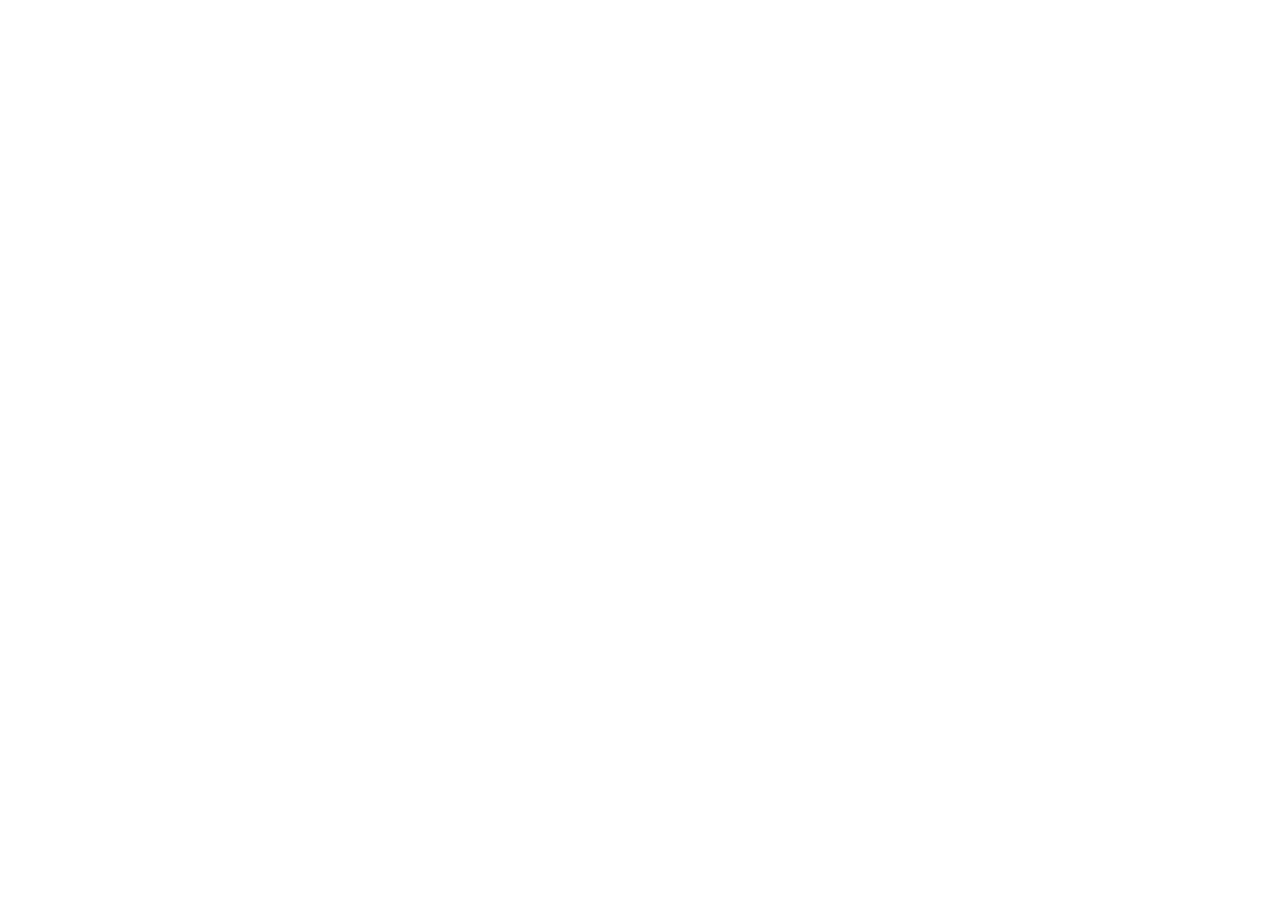
==== index.html @ 93c9320e "conexion con carpeta img + agg icon" ====
<!DOCTYPE html>
<html lang="en">
<head>
    <meta charset="UTF-8">
    <meta name="viewport" content="width=device-width, initial-scale=1.0">

    <link rel="icon" href="img/flag__puertomontt.svg">
    <title>Patrimonio de Puerto Montt</title>
</head>
<body>
    
</body>
</html>
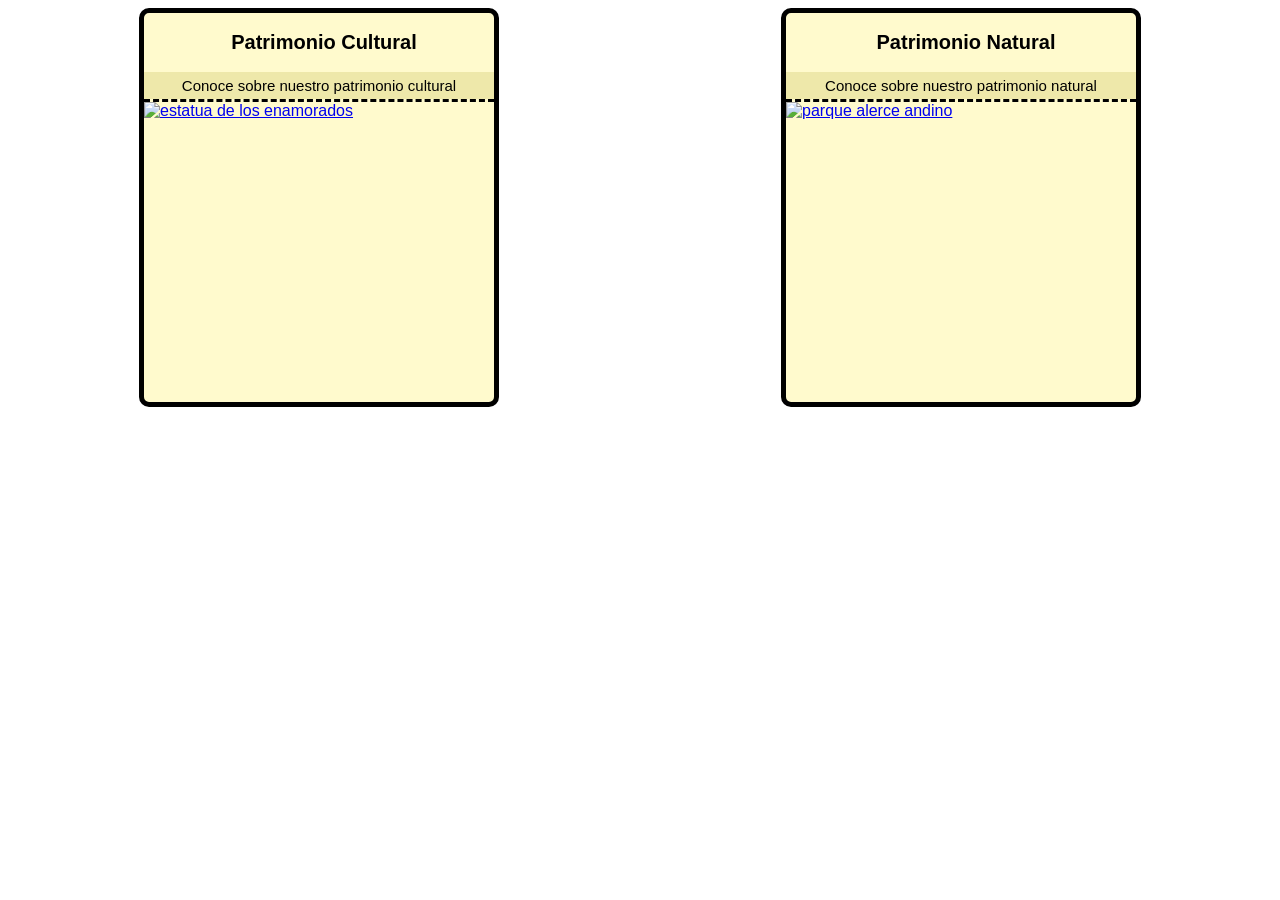
==== commit 967a902f: "se quito boostrap + se hicieron 2 cards" ====
--- a/index.html
+++ b/index.html
@@ -4,10 +4,44 @@
     <meta charset="UTF-8">
     <meta name="viewport" content="width=device-width, initial-scale=1.0">
 
+    <link rel="stylesheet" href="css/style.css">
     <link rel="icon" href="img/flag__puertomontt.svg">
-    <title>Patrimonio de Puerto Montt</title>
+<title>Patrimonio de Puerto Montt</title>
 </head>
 <body>
+
+    <header>
+
+    </header>
+
+<div class="separador">
+    <div class="card">
+        <h1 class="titulo_card">
+            Patrimonio Cultural
+        </h1>
+        <h2 class="subtitulo_card">
+            Conoce sobre nuestro patrimonio cultural
+        </h2>
+        <a href="patrimonio/patrimonio_cultural/p-cultural.html">
+            <img src="img/estatu_enamorados.jpg" class="img1" alt="estatua de los enamorados">
+        </a>
+    </div>
+
+    <div class="card">
+        <h1 class="titulo_card">
+            Patrimonio Natural
+        </h1>
+        <h2 class="subtitulo_card">
+            Conoce sobre nuestro patrimonio natural
+        </h2>
+
+        <a href="patrimonio/patrimonio_natural/p-natural.html">
+            <img src="img/parque_alerce.jpg" class="img1" alt="parque alerce andino">
+        </a>
+        
+    </div>
+</div>
+    
     
 </body>
 </html>
--- a/css/style.css
+++ b/css/style.css
@@ -0,0 +1,41 @@
+.card{
+    margin: auto;
+    width: 350px;
+    border: 5px solid black;
+    border-radius: 10px;
+    font-family: sans-serif;
+    background-color:lemonchiffon;
+}
+
+.titulo_card{
+    font-size: 20px;
+    text-align: center;
+    width: 100%;
+    padding: 5px;
+    margin-bottom: 0;
+    font-weight: bold;
+}               
+
+.subtitulo_card{
+    background:palegoldenrod;
+    padding: 5px 0 5px 0;
+    margin-bottom: 0;
+    width: 100%;
+    font-size: 15px;
+    text-align: center;
+    font-weight: 100;
+}
+
+.img1{
+    display: flex;
+    margin: auto;
+    width: 100%;
+    height: 300px;
+    border-top: 3px dashed black;
+}
+
+.separador{
+    display: flex;
+    gap: 20px;
+}
+
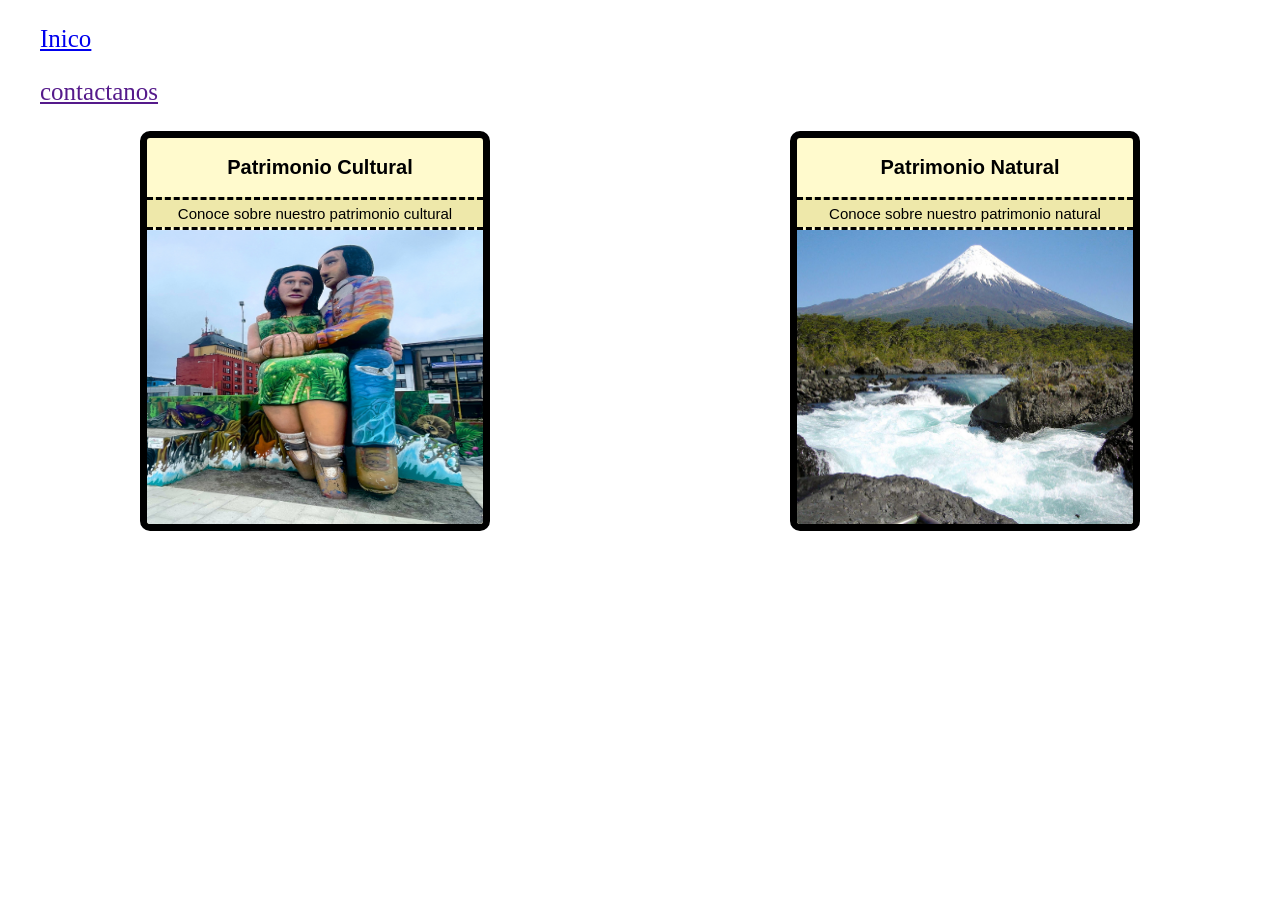
==== commit b2c8f42b: "intento de navbar" ====
--- a/index.html
+++ b/index.html
@@ -10,9 +10,16 @@
 </head>
 <body>
 
-    <header>
-
-    </header>
+    <nav class="barra-estatica">
+        <div>
+            <ul>
+                <a href="index.html">Inico</a>
+            </ul>
+            <ul>
+                <a href="">contactanos</a>
+            </ul>
+        </div>
+    </nav>
 
 <div class="separador">
     <div class="card">
--- a/css/style.css
+++ b/css/style.css
@@ -1,10 +1,28 @@
+body{
+    margin: 0;
+}
+
+.barra-estatica{
+    font-size: 25px;
+    width: 700px;
+    
+}
+
+.listado{
+
+}
+
+
 .card{
     margin: auto;
+    box-sizing: border-box;
     width: 350px;
-    border: 5px solid black;
+    height: 400px;
+    border: 7.5px solid black;
     border-radius: 10px;
     font-family: sans-serif;
     background-color:lemonchiffon;
+    overflow: hidden;
 }
 
 .titulo_card{
@@ -17,6 +35,7 @@
 }               
 
 .subtitulo_card{
+    border-top: 3px dashed black;
     background:palegoldenrod;
     padding: 5px 0 5px 0;
     margin-bottom: 0;
@@ -27,6 +46,7 @@
 }
 
 .img1{
+    box-sizing: border-box;
     display: flex;
     margin: auto;
     width: 100%;
@@ -37,5 +57,6 @@
 .separador{
     display: flex;
     gap: 20px;
+    margin-top: 10px;
 }
 
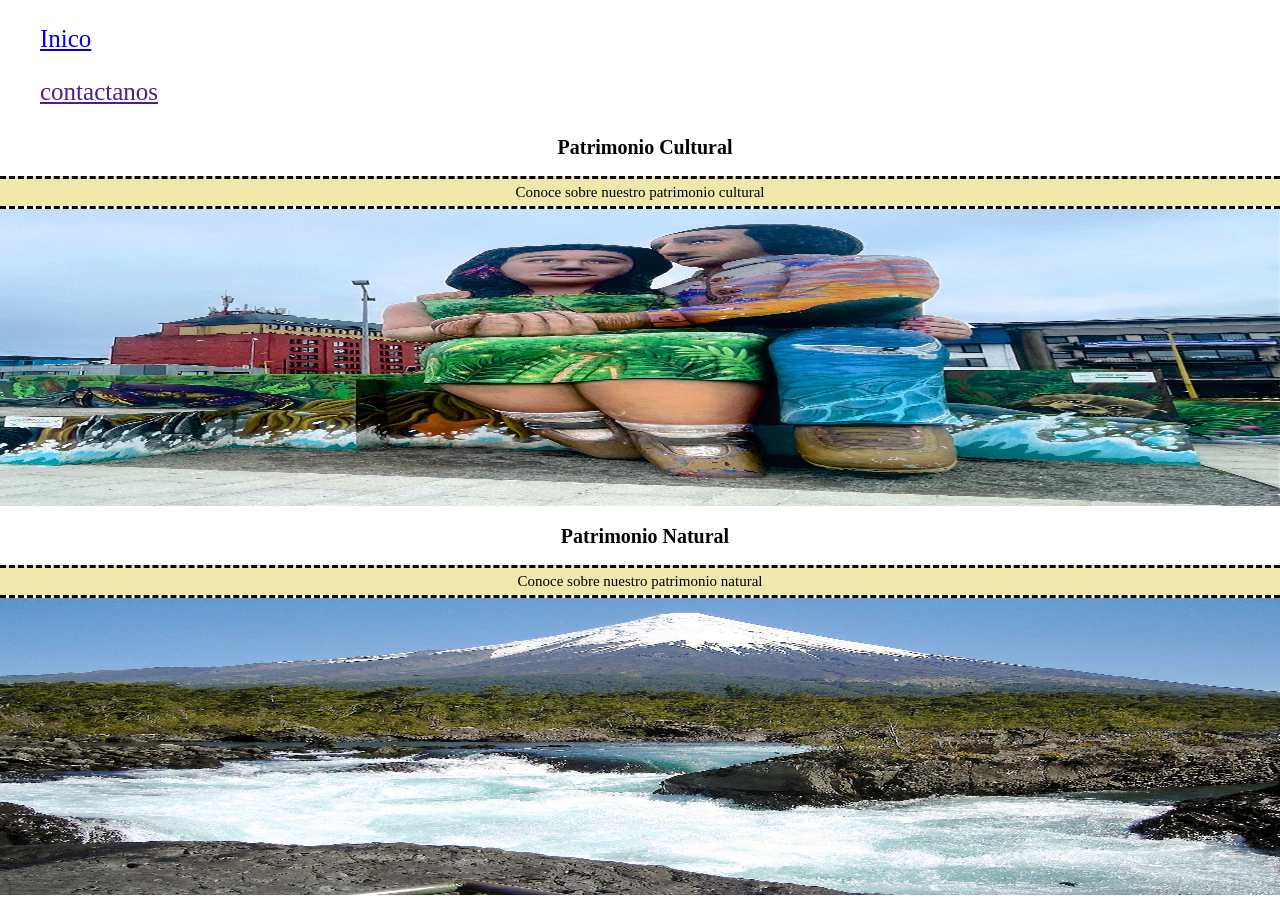
==== commit 9f964e94: "separador = contenedor_card" ====
--- a/index.html
+++ b/index.html
@@ -21,8 +21,8 @@
         </div>
     </nav>
 
-<div class="separador">
-    <div class="card">
+<div class="contenedor-card">
+    <div class="card_cultural">
         <h1 class="titulo_card">
             Patrimonio Cultural
         </h1>
@@ -34,7 +34,7 @@
         </a>
     </div>
 
-    <div class="card">
+    <div class="card_natural">
         <h1 class="titulo_card">
             Patrimonio Natural
         </h1>
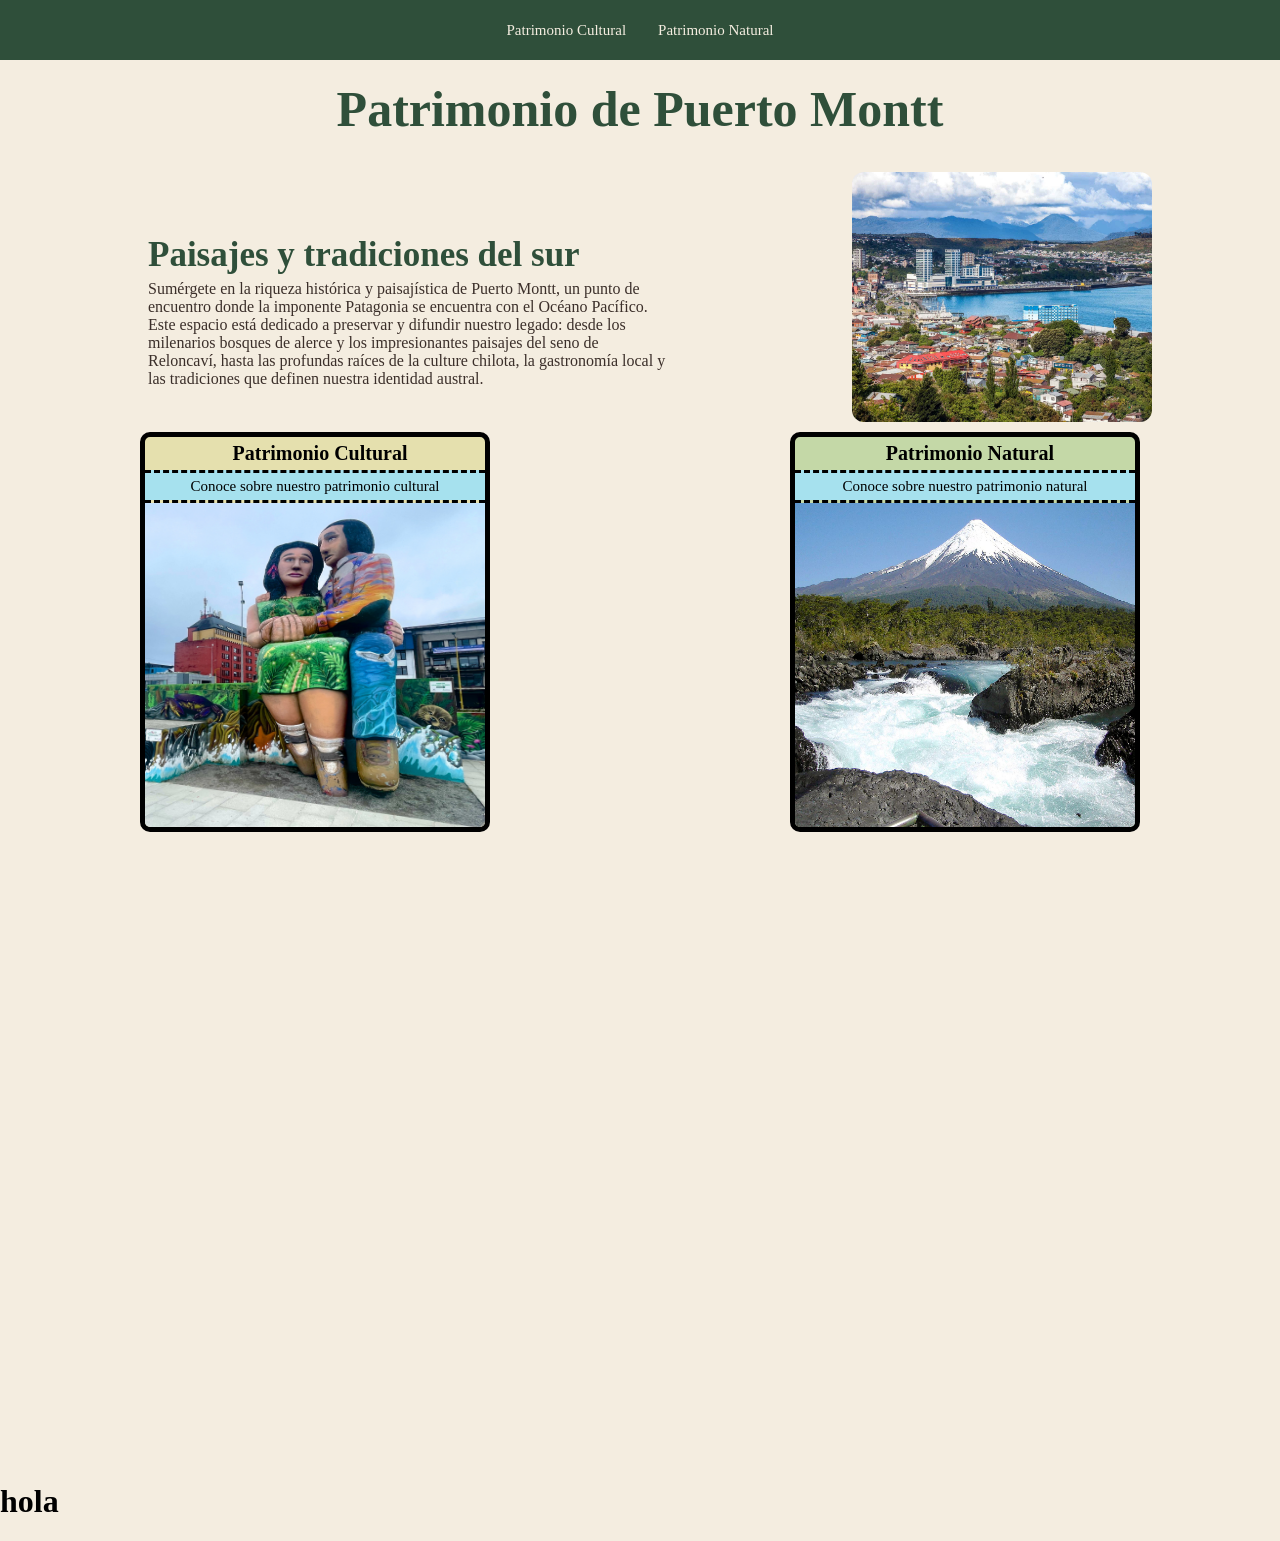
==== commit a56801aa: "agg menu estatico + enlace con htmls" ====
--- a/index.html
+++ b/index.html
@@ -3,30 +3,39 @@
 <head>
     <meta charset="UTF-8">
     <meta name="viewport" content="width=device-width, initial-scale=1.0">
-
-    <link rel="stylesheet" href="css/style.css">
     <link rel="icon" href="img/flag__puertomontt.svg">
+    <link rel="stylesheet" href="css/index.css">
 <title>Patrimonio de Puerto Montt</title>
 </head>
 <body>
 
-    <nav class="barra-estatica">
-        <div>
-            <ul>
-                <a href="index.html">Inico</a>
-            </ul>
-            <ul>
-                <a href="">contactanos</a>
-            </ul>
-        </div>
+
+<header class="menu">
+    <nav class="menu-enlace">
+        <a href="patrimonio/patrimonio_cultural/p-cultural.html">Patrimonio Cultural</a>
+        <a href="patrimonio/patrimonio_natural/p-natural.html">Patrimonio Natural</a>
     </nav>
+</header>
+
+    <div>
+        <h1 class="titulo"> Patrimonio de Puerto Montt </h1>
+            <div class="informacion">
+                <div class="info-texto">
+                <h2 class="sub-info">Paisajes y tradiciones del sur </h2>
+                    <p class="texto">
+                    Sumérgete en la riqueza histórica y paisajística de Puerto Montt, un punto de encuentro donde la imponente Patagonia se encuentra con el Océano Pacífico. Este espacio está dedicado a preservar y difundir nuestro legado: desde los milenarios bosques de alerce y los impresionantes paisajes del seno de Reloncaví, hasta las profundas raíces de la culture chilota, la gastronomía local y las tradiciones que definen nuestra identidad austral.</p>
+                    </div>
+
+                    <img src="img/Puerto_Montt_info.jpg" alt="Puerto Montt" class="IMG-info">
+            </div>
+    </div>
 
 <div class="contenedor-card">
-    <div class="card_cultural">
-        <h1 class="titulo_card">
+    <div class="card-cultural">
+        <h1 class="titulo-card">
             Patrimonio Cultural
         </h1>
-        <h2 class="subtitulo_card">
+        <h2 class="subtitulo-card">
             Conoce sobre nuestro patrimonio cultural
         </h2>
         <a href="patrimonio/patrimonio_cultural/p-cultural.html">
@@ -34,11 +43,11 @@
         </a>
     </div>
 
-    <div class="card_natural">
-        <h1 class="titulo_card">
+    <div class="card-natural">
+        <h1 class="titulo-card">
             Patrimonio Natural
         </h1>
-        <h2 class="subtitulo_card">
+        <h2 class="subtitulo-card">
             Conoce sobre nuestro patrimonio natural
         </h2>
 
@@ -48,6 +57,41 @@
         
     </div>
 </div>
+<br>
+<br>
+<br>
+<br>
+<br>
+<br>
+<br>
+<br>
+<br>
+<br>
+<br>
+<br>
+<br>
+<br>
+<br>
+<br>
+<br>
+<br><br>
+
+<br>
+<br>
+<br><br>
+<br>
+<br>
+<br>
+<br>
+<br>
+
+<br>
+<br>
+<br>
+<br><br>
+
+<br><br>
+<h1>hola</h1>
     
     
 </body>
--- a/css/index.css
+++ b/css/index.css
@@ -0,0 +1,158 @@
+body{
+    background: #F4EDE0;
+    margin: 0;
+}
+
+.menu {
+    position: sticky;
+    top: 0;
+    z-index: 1000;
+    background: #2F4F3A;
+    height: 60px;
+    display: flex;
+    align-items: center;
+    justify-content: center;
+}
+
+.menu-enlace {
+    display: flex;
+    gap: 32px;
+}
+
+.menu a {
+    color: #F4EDE0;
+    text-decoration: none;
+    font-size: 15px;
+}
+
+.menu a:hover {
+    color: #D4A547;
+}
+
+
+.titulo{
+    font-size: 50px;
+    text-align: center;
+    margin-top: 20px;
+    color: #2F4F3A;
+}
+
+.informacion {
+    width: 80%;
+    display: flex;
+    gap: 70px;
+    align-items: center;
+    margin: auto;
+}
+
+.info-texto {
+    flex: 1;
+}
+
+.sub-info {
+    width: 90%;
+    font-size: 35px;    
+    text-align: left;
+    margin-bottom: 5px;
+    padding-left: 20px;
+    color: #2F4F3A;
+}
+
+.texto {
+    color: #3B2F2A;
+    text-align: left;
+    padding-left: 20px;
+    margin: 0;
+    width: 80%;
+
+}
+
+.IMG-info {
+    width: 300px;
+    height: 250px;
+    object-fit: cover;
+    border-radius: 12px;
+}
+
+.subtitulo{
+    font-size: 35px;
+    text-align: left;
+    padding-left: 20px;
+    margin: 10px;
+    color: #2F4F3A;
+}
+
+
+p{
+    width: 70vw;
+    margin-left: 10px;
+    text-align: justify;
+}
+
+.contenedor-barra{
+    margin: auto;
+    font-size: 25px;
+    width: 700px;
+    
+}
+
+.contenedor-card{
+    display: flex;
+    gap: 20px;
+    margin-top: 10px;
+}
+
+.card-cultural{
+    margin: auto;
+    border: 5.5px solid black;
+    border-radius: 10px;
+    width: 350px;
+    height: 400px;
+    box-sizing: border-box;
+
+    background-color:rgb(229, 224, 174);
+    overflow: hidden;
+}
+
+.card-natural{
+    margin: auto;
+    border: 5.5px solid black;
+    border-radius: 10px;
+    width: 350px;
+    height: 400px;
+    box-sizing: border-box;
+    
+    background-color:rgb(196, 216, 167);
+    overflow: hidden;
+}
+
+.titulo-card{
+    margin: 0;
+    padding: 5px;
+    font-size: 20px;
+    width: 100%;
+    text-align: center;
+    font-weight: bold;
+}               
+
+.subtitulo-card{
+    margin: 0;
+    border-top: 3px dashed black;
+    background:rgb(166, 225, 238);
+    padding: 5px 0 5px 0;
+    width: 100%;
+    font-size: 15px;
+    text-align: center;
+    font-weight: 100;
+}
+
+.img1{
+    box-sizing: border-box;
+    display: flex;
+    margin: auto;
+    width: 100%;
+    height: 84%;
+    border-top: 3px dashed black;
+}
+
+
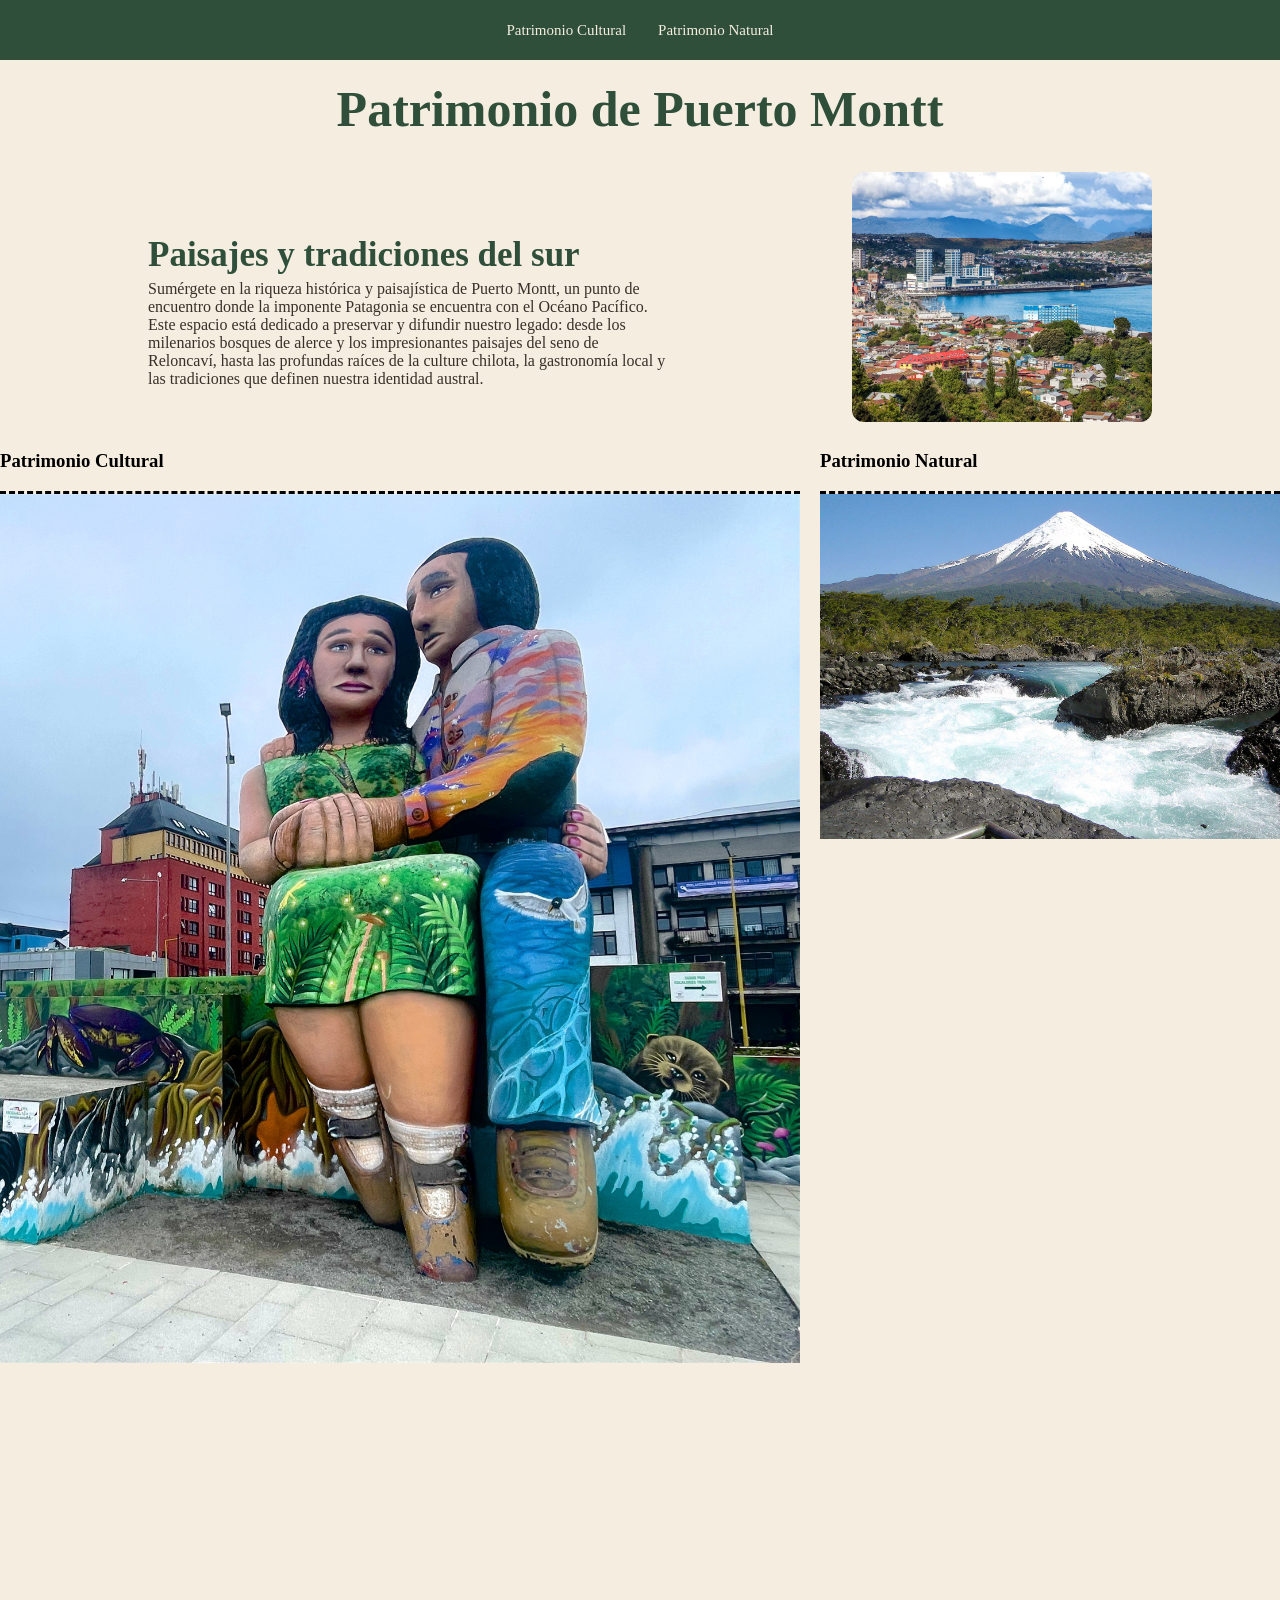
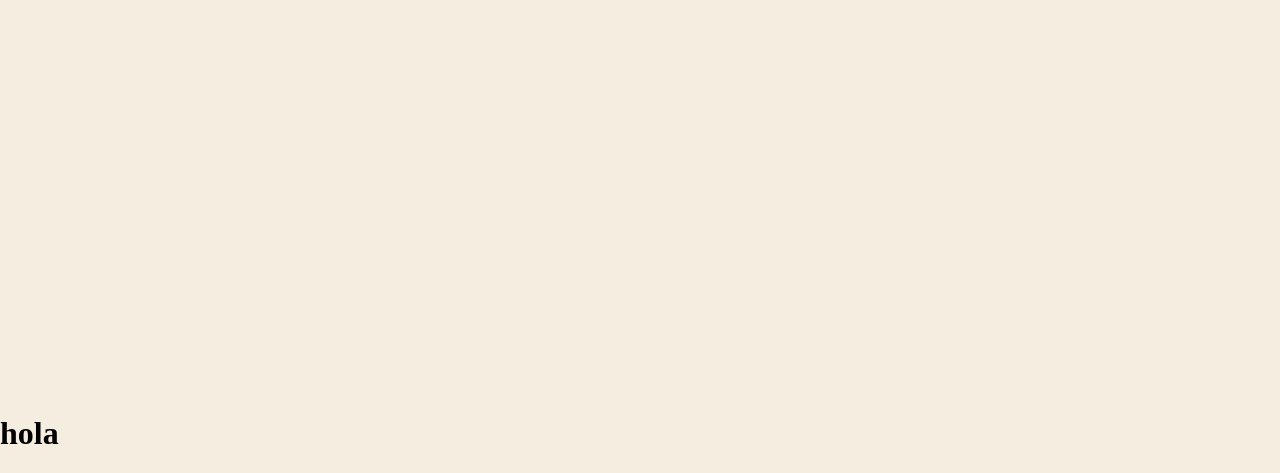
==== commit 4cb00da8: "cartas" ====
--- a/index.html
+++ b/index.html
@@ -17,46 +17,39 @@
     </nav>
 </header>
 
-    <div>
-        <h1 class="titulo"> Patrimonio de Puerto Montt </h1>
-            <div class="informacion">
-                <div class="info-texto">
+<div>
+    <h1 class="titulo"> Patrimonio de Puerto Montt </h1>
+        <div class="informacion">
+            <div class="info-texto">
                 <h2 class="sub-info">Paisajes y tradiciones del sur </h2>
                     <p class="texto">
                     Sumérgete en la riqueza histórica y paisajística de Puerto Montt, un punto de encuentro donde la imponente Patagonia se encuentra con el Océano Pacífico. Este espacio está dedicado a preservar y difundir nuestro legado: desde los milenarios bosques de alerce y los impresionantes paisajes del seno de Reloncaví, hasta las profundas raíces de la culture chilota, la gastronomía local y las tradiciones que definen nuestra identidad austral.</p>
-                    </div>
+            </div>
+                    <img src="img/Puerto_Montt_info.jpg" alt="Puerto Montt" class="IMG-info">
+        </div>
+</div>
 
-                    <img src="img/Puerto_Montt_info.jpg" alt="Puerto Montt" class="IMG-info">
+
+<div class="contenedor-card">
+    <div class="carta-cultural">
+        <h3 class="titulo-carta-cultural">Patrimonio  Cultural</h3>
+            <div class="img-contenedor">
+                <a href="patrimonio/patrimonio_cultural/p-cultural.html">
+                <img src="img/estatu_enamorados.jpg" class="img1" alt="estatua de los enamorados">
+                </a>
             </div>
     </div>
 
-<div class="contenedor-card">
-    <div class="card-cultural">
-        <h1 class="titulo-card">
-            Patrimonio Cultural
-        </h1>
-        <h2 class="subtitulo-card">
-            Conoce sobre nuestro patrimonio cultural
-        </h2>
-        <a href="patrimonio/patrimonio_cultural/p-cultural.html">
-            <img src="img/estatu_enamorados.jpg" class="img1" alt="estatua de los enamorados">
-        </a>
-    </div>
-
-    <div class="card-natural">
-        <h1 class="titulo-card">
-            Patrimonio Natural
-        </h1>
-        <h2 class="subtitulo-card">
-            Conoce sobre nuestro patrimonio natural
-        </h2>
-
-        <a href="patrimonio/patrimonio_natural/p-natural.html">
-            <img src="img/parque_alerce.jpg" class="img1" alt="parque alerce andino">
-        </a>
-        
+    <div class="carta-natural">
+        <h3 class="titulo-carta-natural">Patrimonio Natural</h3>
+            <div class="img-contenedor">
+                <a href="patrimonio/patrimonio_natural/p-natural.html">
+                <img src="img/parque_alerce.jpg" class="img1" alt="parque alerce andino">
+                </a>
+            </div>
     </div>
 </div>
+
 <br>
 <br>
 <br>
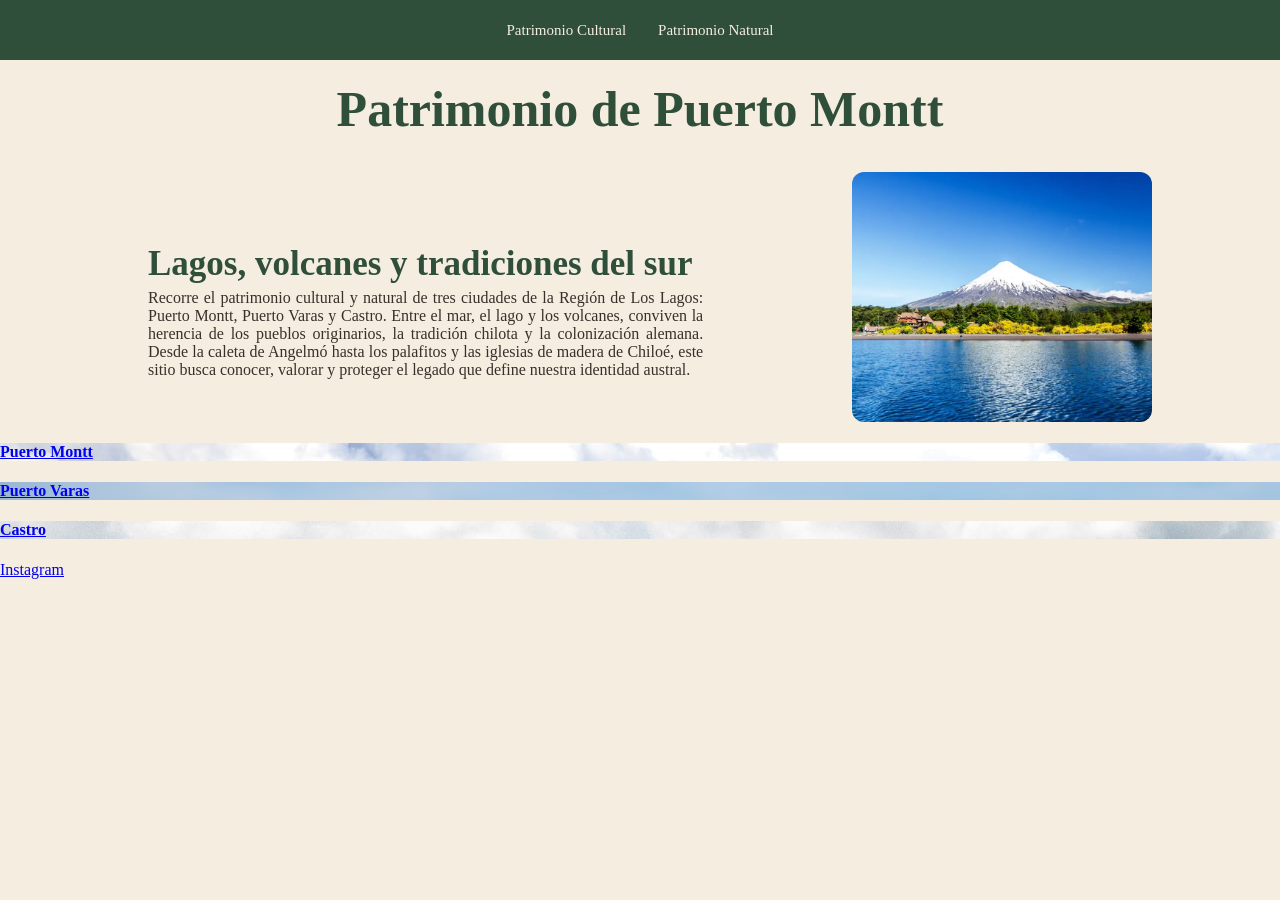
==== commit 806d31b4: "imagenes, navegacion, etc" ====
--- a/index.html
+++ b/index.html
@@ -5,7 +5,7 @@
     <meta name="viewport" content="width=device-width, initial-scale=1.0">
     <link rel="icon" href="img/flag__puertomontt.svg">
     <link rel="stylesheet" href="css/index.css">
-<title>Patrimonio de Puerto Montt</title>
+<title>Patrimonio de la region de Los Lagos</title>
 </head>
 <body>
 
@@ -21,71 +21,41 @@
     <h1 class="titulo"> Patrimonio de Puerto Montt </h1>
         <div class="informacion">
             <div class="info-texto">
-                <h2 class="sub-info">Paisajes y tradiciones del sur </h2>
+                <h2 class="sub-info">Lagos, volcanes y tradiciones del sur </h2>
                     <p class="texto">
-                    Sumérgete en la riqueza histórica y paisajística de Puerto Montt, un punto de encuentro donde la imponente Patagonia se encuentra con el Océano Pacífico. Este espacio está dedicado a preservar y difundir nuestro legado: desde los milenarios bosques de alerce y los impresionantes paisajes del seno de Reloncaví, hasta las profundas raíces de la culture chilota, la gastronomía local y las tradiciones que definen nuestra identidad austral.</p>
+                    Recorre el patrimonio cultural y natural de tres ciudades de la Región de Los Lagos: Puerto Montt, Puerto Varas y Castro. Entre el mar, el lago y los volcanes, conviven la herencia de los pueblos originarios, la tradición chilota y la colonización alemana. Desde la caleta de Angelmó hasta los palafitos y las iglesias de madera de Chiloé, este sitio busca conocer, valorar y proteger el legado que define nuestra identidad austral.</p>
             </div>
-                    <img src="img/Puerto_Montt_info.jpg" alt="Puerto Montt" class="IMG-info">
+                    <img src="img/lago-llanquihue.jpg" alt="Lago llanquihue" class="IMG-info">
         </div>
 </div>
 
-
-<div class="contenedor-card">
-    <div class="carta-cultural">
-        <h3 class="titulo-carta-cultural">Patrimonio  Cultural</h3>
-            <div class="img-contenedor">
-                <a href="patrimonio/patrimonio_cultural/p-cultural.html">
-                <img src="img/estatu_enamorados.jpg" class="img1" alt="estatua de los enamorados">
-                </a>
-            </div>
+<div>
+    <div class="img-fondo" style="background-image: url(img/Puerto-Montt.jpeg);">
+        <div class="contenedor">
+            <h4 class="titulo-img-fondo"> 
+            <a href="patrimonio/puerto-montt.html">Puerto Montt</a></h4>
+        </div>
     </div>
-
-    <div class="carta-natural">
-        <h3 class="titulo-carta-natural">Patrimonio Natural</h3>
-            <div class="img-contenedor">
-                <a href="patrimonio/patrimonio_natural/p-natural.html">
-                <img src="img/parque_alerce.jpg" class="img1" alt="parque alerce andino">
-                </a>
-            </div>
+    <div class="img-fondo" style="background-image:url(img/Puerto-Varas.avif);">
+        <div class="contenedor">
+            <h4 class="titulo-img-fondo">
+            <a href="patrimonio/puerto-varas.html">Puerto Varas</a></h4>
+        </div>
+    </div>
+    <div class="img-fondo" style="background-image:url(img/Castro.jpg);">
+        <div class="contenedor">
+            <h4 class="titulo-img-fondo">
+            <a href="patrimonio/puerto-varas.html">Castro</a></h4>
+        </div>
     </div>
 </div>
 
-<br>
-<br>
-<br>
-<br>
-<br>
-<br>
-<br>
-<br>
-<br>
-<br>
-<br>
-<br>
-<br>
-<br>
-<br>
-<br>
-<br>
-<br><br>
+<div class="zona-infe">
+    <nav>
+        <a href="instagram.com">Instagram</a>
+    </nav>
 
-<br>
-<br>
-<br><br>
-<br>
-<br>
-<br>
-<br>
-<br>
-
-<br>
-<br>
-<br>
-<br><br>
-
-<br><br>
-<h1>hola</h1>
-    
+</div>
     
 </body>
 </html>
--- a/css/index.css
+++ b/css/index.css
@@ -29,7 +29,6 @@
     color: #D4A547;
 }
 
-
 .titulo{
     font-size: 50px;
     text-align: center;
@@ -40,7 +39,7 @@
 .informacion {
     width: 80%;
     display: flex;
-    gap: 70px;
+    gap: 30px;
     align-items: center;
     margin: auto;
 }
@@ -64,7 +63,7 @@
     padding-left: 20px;
     margin: 0;
     width: 80%;
-
+    text-align: justify;
 }
 
 .IMG-info {
@@ -82,77 +81,74 @@
     color: #2F4F3A;
 }
 
-
-p{
-    width: 70vw;
-    margin-left: 10px;
-    text-align: justify;
+.contenedor-card{
+    display: flex;
+    margin-top: 70px;
+    gap: 30px;
 }
 
-.contenedor-barra{
+.carta-cultural {
     margin: auto;
-    font-size: 25px;
-    width: 700px;
-    
+    width: 350px;
+    height: 400px;
+    border: 3px solid #B65A3C;
+    border-radius: 10px;
+    overflow: hidden;
+    display: flex;
+    flex-direction: column;     /* título arriba, imagen abajo */
 }
 
-.contenedor-card{
+.titulo-carta-cultural {
+    height: 40px;
+    flex-shrink: 0;             /* el título mantiene su alto */
+    margin: 0;
+    background-color: #B65A3C;
+    color: #F4EDE0;
     display: flex;
-    gap: 20px;
-    margin-top: 10px;
+    align-items: center;
+    justify-content: center;
 }
 
-.card-cultural{
+.carta-natural {
     margin: auto;
-    border: 5.5px solid black;
-    border-radius: 10px;
     width: 350px;
     height: 400px;
-    box-sizing: border-box;
-
-    background-color:rgb(229, 224, 174);
+    border: 3px solid #2F4F3A;
+    border-radius: 10px;
     overflow: hidden;
+    display: flex;
+    flex-direction: column;     /* título arriba, imagen abajo */
 }
 
-.card-natural{
-    margin: auto;
-    border: 5.5px solid black;
-    border-radius: 10px;
-    width: 350px;
-    height: 400px;
-    box-sizing: border-box;
-    
-    background-color:rgb(196, 216, 167);
-    overflow: hidden;
+.titulo-carta-natural {
+    height: 40px;
+    flex-shrink: 0;             /* el título mantiene su alto */
+    margin: 0;
+    background-color:#2F4F3A;
+    color: #F4EDE0;
+    display: flex;
+    align-items: center;
+    justify-content: center;
 }
 
-.titulo-card{
-    margin: 0;
-    padding: 5px;
-    font-size: 20px;
-    width: 100%;
-    text-align: center;
-    font-weight: bold;
-}               
-
-.subtitulo-card{
-    margin: 0;
-    border-top: 3px dashed black;
-    background:rgb(166, 225, 238);
-    padding: 5px 0 5px 0;
-    width: 100%;
-    font-size: 15px;
-    text-align: center;
-    font-weight: 100;
+.img-contenedor {
+    flex: 1;                    /* ocupa el 100% de lo que sobra */
+    min-height: 0;              /* evita que se desborde */
 }
 
-.img1{
-    box-sizing: border-box;
-    display: flex;
-    margin: auto;
+.img-contenedor a {
+    display: block;
     width: 100%;
-    height: 84%;
-    border-top: 3px dashed black;
+    height: 100%;
+}
+
+.img1 {
+    display: block;
+    width: 100%;
+    height: 100%;
+    object-fit: cover;          /* llena el espacio sin deformar */
 }
 
 
+
+
